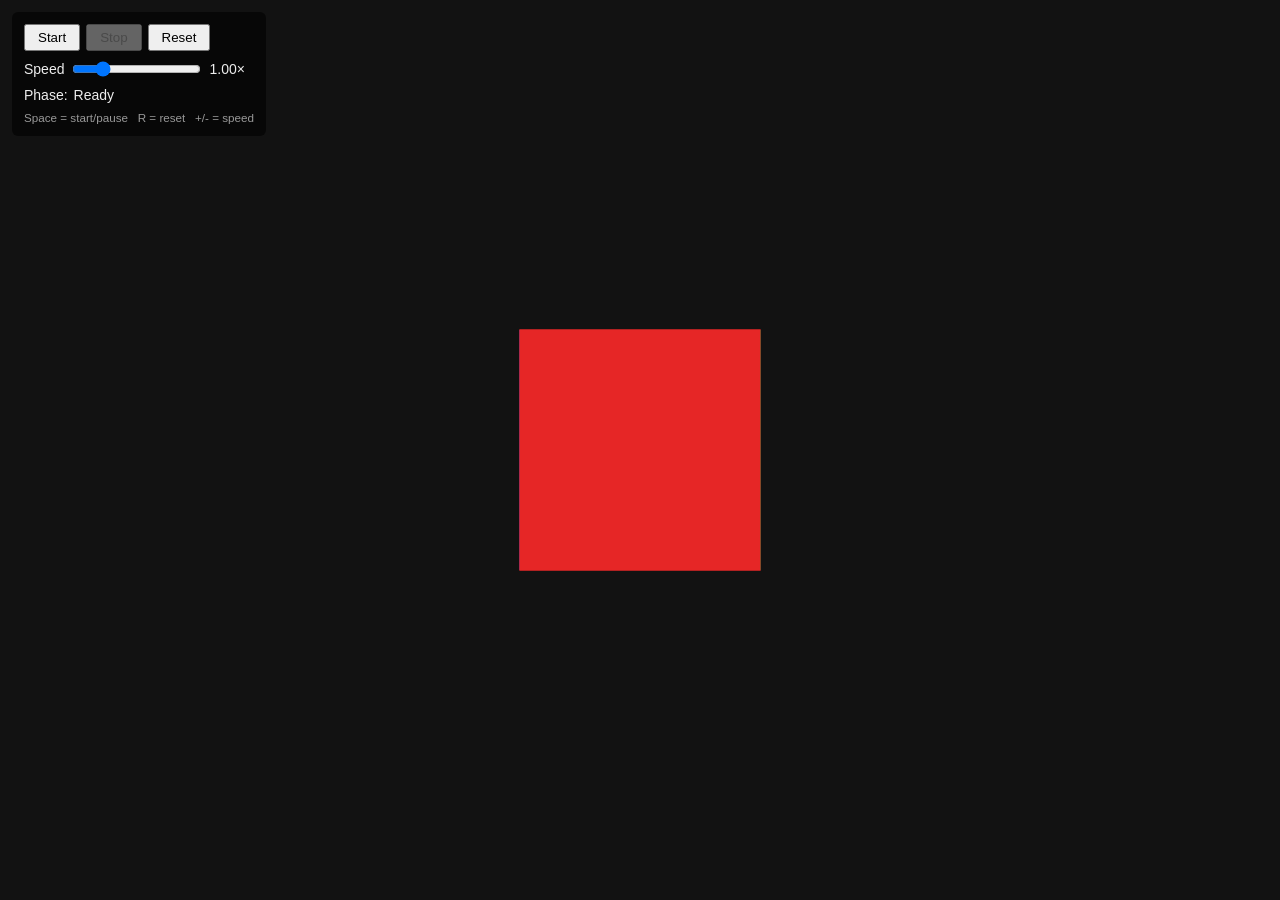
==== CPC354-Assignment-1/test/animation-test.html @ 3d74e36f "Add first animation code and a test model" ====
<!DOCTYPE html>
<html lang="en">
<head>
<meta charset="utf-8">
<title>Animation Test</title>
<!--
    Test page for the animation subsystem (src/animation/).
    Draws a coloured cube instead of the word logo so the animation can be
    checked before the geometry and rendering code exist.
    Open this file directly in a browser; no server needed.

    Face colours:  front = red, back = cyan, right = green,
                   left = magenta, top = yellow, bottom = blue
    "Rotate right" should swing the red face towards the green side.
-->
<style>
    html, body { margin: 0; height: 100%; background: #111; color: #eee; font: 14px Arial, sans-serif; }
    canvas     { display: block; width: 100%; height: 100%; }
    #panel     { position: absolute; top: 12px; left: 12px; padding: 12px; background: rgba(0,0,0,0.6);
                 border-radius: 6px; display: flex; flex-direction: column; gap: 8px; }
    #panel div { display: flex; gap: 6px; align-items: center; }
    button     { padding: 4px 12px; }
    small      { color: #999; }
</style>
</head>
<body>
<canvas id="gl-canvas"></canvas>

<div id="panel">
    <div>
        <button id="startBtn">Start</button>
        <button id="stopBtn">Stop</button>
        <button id="resetBtn">Reset</button>
    </div>
    <div>
        <label for="speedSlider">Speed</label>
        <input id="speedSlider" type="range" min="15" max="240" step="15" value="60">
        <span id="speedValue"></span>
    </div>
    <div>Phase: <span id="phaseLabel"></span></div>
    <small>Space = start/pause &nbsp; R = reset &nbsp; +/- = speed</small>
</div>

<!-- Real MV.js (currently empty; the fallback below fills in until it is added) -->
<script src="../Common/MV.js"></script>
<script>
// Temporary stand-ins for the four MV.js functions animation.js needs.
// Matrices are row-major arrays of rows, like Angel's. Skipped automatically
// once the real MV.js defines mat4.
if (typeof mat4 === "undefined") {
    window.mat4 = function () {
        return [[1, 0, 0, 0], [0, 1, 0, 0], [0, 0, 1, 0], [0, 0, 0, 1]];
    };
    window.translate = function (x, y, z) {
        return [[1, 0, 0, x], [0, 1, 0, y], [0, 0, 1, z], [0, 0, 0, 1]];
    };
    window.rotate = function (angle, axis) {
        var len = Math.hypot(axis[0], axis[1], axis[2]);
        var x = axis[0] / len, y = axis[1] / len, z = axis[2] / len;
        var c = Math.cos(angle * Math.PI / 180), s = Math.sin(angle * Math.PI / 180), o = 1 - c;
        return [
            [x * x * o + c,     x * y * o - z * s, x * z * o + y * s, 0],
            [x * y * o + z * s, y * y * o + c,     y * z * o - x * s, 0],
            [x * z * o - y * s, y * z * o + x * s, z * z * o + c,     0],
            [0, 0, 0, 1]
        ];
    };
    window.mult = function (a, b) { return mul4(a, b); };
}

// 4x4 multiply that reads m[row][col], so it works with both the
// stand-ins and real MV.js matrices.
function mul4(a, b) {
    var r = [[0, 0, 0, 0], [0, 0, 0, 0], [0, 0, 0, 0], [0, 0, 0, 0]];
    for (var i = 0; i < 4; i++)
        for (var j = 0; j < 4; j++)
            for (var k = 0; k < 4; k++)
                r[i][j] += a[i][k] * b[k][j];
    return r;
}
</script>

<script src="../src/animation/phases.js"></script>
<script src="../src/animation/animation.js"></script>
<script src="../src/animation/animationControls.js"></script>

<script>
// ---------------- Minimal cube renderer (test only) ----------------

var VERTEX_SHADER = [
    "attribute vec3 aPosition;",
    "attribute vec3 aColor;",
    "uniform mat4 uMVP;",
    "varying vec3 vColor;",
    "void main() {",
    "    vColor = aColor;",
    "    gl_Position = uMVP * vec4(aPosition, 1.0);",
    "}"
].join("\n");

var FRAGMENT_SHADER = [
    "precision mediump float;",
    "varying vec3 vColor;",
    "void main() { gl_FragColor = vec4(vColor, 1.0); }"
].join("\n");

var gl, canvas, program, uMVP;
var vertexCount = 0;

// Unit cube centred on the origin: 6 faces x 2 triangles x 3 vertices.
function buildCube() {
    var p = [
        [-0.5, -0.5,  0.5], [ 0.5, -0.5,  0.5], [ 0.5,  0.5,  0.5], [-0.5,  0.5,  0.5],  // 0-3 front (z+)
        [-0.5, -0.5, -0.5], [ 0.5, -0.5, -0.5], [ 0.5,  0.5, -0.5], [-0.5,  0.5, -0.5]   // 4-7 back (z-)
    ];
    var faces = [
        { v: [0, 1, 2, 3], color: [0.90, 0.15, 0.15] },  // front  - red
        { v: [5, 4, 7, 6], color: [0.15, 0.80, 0.85] },  // back   - cyan
        { v: [1, 5, 6, 2], color: [0.20, 0.75, 0.25] },  // right  - green
        { v: [4, 0, 3, 7], color: [0.80, 0.25, 0.80] },  // left   - magenta
        { v: [3, 2, 6, 7], color: [0.95, 0.85, 0.20] },  // top    - yellow
        { v: [4, 5, 1, 0], color: [0.20, 0.35, 0.90] }   // bottom - blue
    ];

    var positions = [], colors = [];
    faces.forEach(function (f) {
        [0, 1, 2, 0, 2, 3].forEach(function (i) {        // quad -> two triangles
            positions.push.apply(positions, p[f.v[i]]);
            colors.push.apply(colors, f.color);
        });
    });
    return { positions: positions, colors: colors };
}

function compileShader(type, source) {
    var s = gl.createShader(type);
    gl.shaderSource(s, source);
    gl.compileShader(s);
    if (!gl.getShaderParameter(s, gl.COMPILE_STATUS)) throw new Error(gl.getShaderInfoLog(s));
    return s;
}

function bindAttribute(name, data) {
    var buffer = gl.createBuffer();
    gl.bindBuffer(gl.ARRAY_BUFFER, buffer);
    gl.bufferData(gl.ARRAY_BUFFER, new Float32Array(data), gl.STATIC_DRAW);
    var loc = gl.getAttribLocation(program, name);
    gl.vertexAttribPointer(loc, 3, gl.FLOAT, false, 0, 0);
    gl.enableVertexAttribArray(loc);
}

// Standard perspective matrix (row-major).
function perspectiveMatrix(fovyDeg, aspect, near, far) {
    var f = 1 / Math.tan(fovyDeg * Math.PI / 360);
    return [
        [f / aspect, 0, 0, 0],
        [0, f, 0, 0],
        [0, 0, (far + near) / (near - far), 2 * far * near / (near - far)],
        [0, 0, -1, 0]
    ];
}

// Row-major matrix -> column-major Float32Array for WebGL.
function toColumnMajor(m) {
    var out = new Float32Array(16);
    for (var c = 0; c < 4; c++)
        for (var r = 0; r < 4; r++)
            out[c * 4 + r] = m[r][c];
    return out;
}

function resizeCanvas() {
    canvas.width  = canvas.clientWidth  * window.devicePixelRatio;
    canvas.height = canvas.clientHeight * window.devicePixelRatio;
    gl.viewport(0, 0, canvas.width, canvas.height);
    render();
}

function render() {
    var projection = perspectiveMatrix(45, canvas.width / canvas.height, 0.1, 100);
    var view = [[1, 0, 0, 0], [0, 1, 0, 0], [0, 0, 1, -5], [0, 0, 0, 1]];  // camera at z = 5
    var mvp = mul4(mul4(projection, view), getAnimationModelMatrix());

    gl.clear(gl.COLOR_BUFFER_BIT | gl.DEPTH_BUFFER_BIT);
    gl.uniformMatrix4fv(uMVP, false, toColumnMajor(mvp));
    gl.drawArrays(gl.TRIANGLES, 0, vertexCount);
}

window.onload = function () {
    canvas = document.getElementById("gl-canvas");
    gl = canvas.getContext("webgl");
    if (!gl) { alert("WebGL is not available"); return; }

    program = gl.createProgram();
    gl.attachShader(program, compileShader(gl.VERTEX_SHADER, VERTEX_SHADER));
    gl.attachShader(program, compileShader(gl.FRAGMENT_SHADER, FRAGMENT_SHADER));
    gl.linkProgram(program);
    gl.useProgram(program);
    uMVP = gl.getUniformLocation(program, "uMVP");

    var cube = buildCube();
    bindAttribute("aPosition", cube.positions);
    bindAttribute("aColor", cube.colors);
    vertexCount = cube.positions.length / 3;

    gl.clearColor(0.07, 0.07, 0.07, 1);
    gl.enable(gl.DEPTH_TEST);

    // Hook into the animation subsystem, exactly as main.js will.
    setRenderCallback(render);
    initAnimationControls();

    window.addEventListener("resize", resizeCanvas);
    resizeCanvas();
};
</script>
</body>
</html>
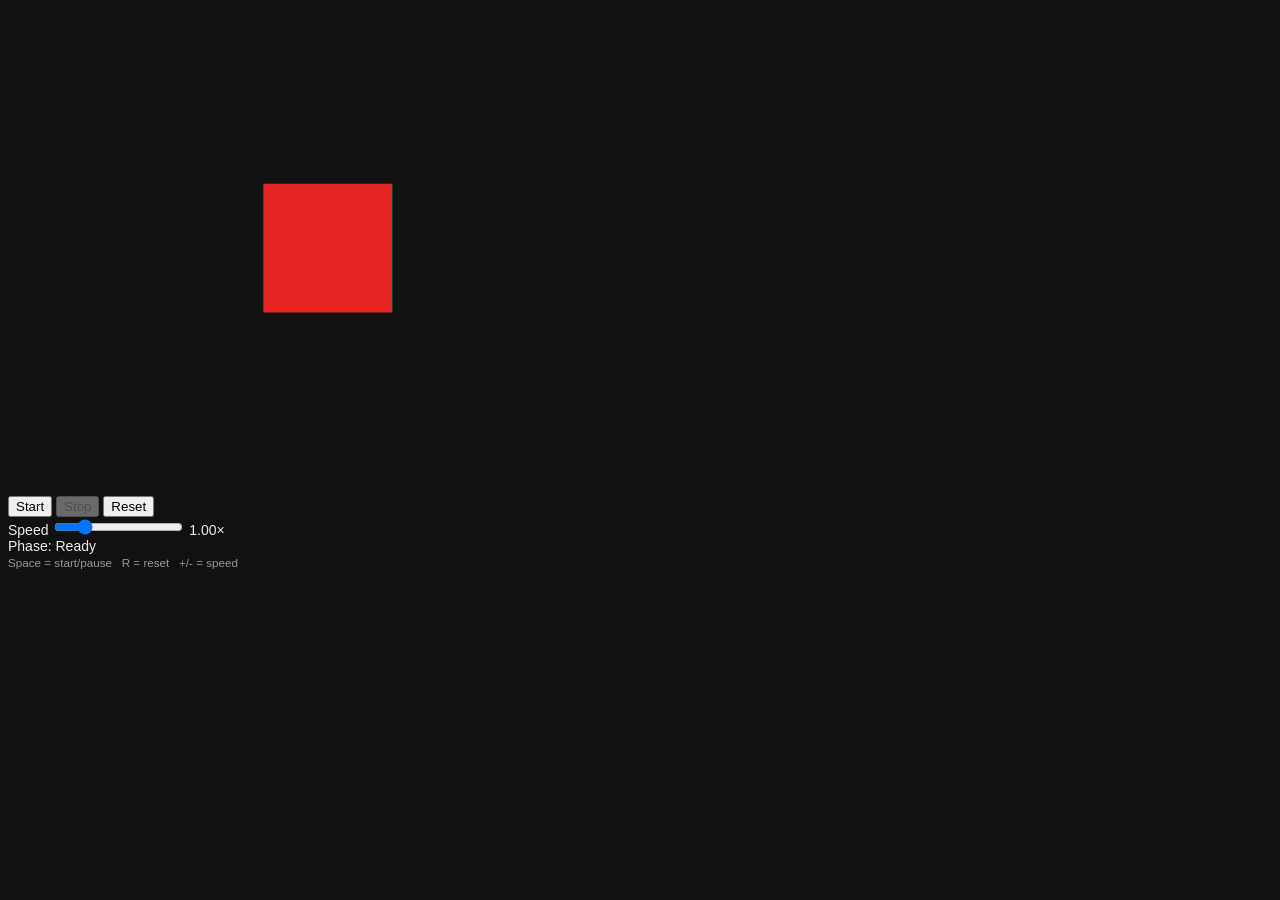
==== commit f7867ce4: "Add animation_test.html to test animation" ====
--- a/CPC354-Assignment-1/test/animation-test.html
+++ b/CPC354-Assignment-1/test/animation-test.html
@@ -4,214 +4,153 @@
 <meta charset="utf-8">
 <title>Animation Test</title>
 <!--
-    Test page for the animation subsystem (src/animation/).
-    Draws a coloured cube instead of the word logo so the animation can be
-    checked before the geometry and rendering code exist.
-    Open this file directly in a browser; no server needed.
+    Test page for src/animation/: draws a coloured cube instead of the word logo.
 
     Face colours:  front = red, back = cyan, right = green,
                    left = magenta, top = yellow, bottom = blue
     "Rotate right" should swing the red face towards the green side.
 -->
 <style>
-    html, body { margin: 0; height: 100%; background: #111; color: #eee; font: 14px Arial, sans-serif; }
-    canvas     { display: block; width: 100%; height: 100%; }
-    #panel     { position: absolute; top: 12px; left: 12px; padding: 12px; background: rgba(0,0,0,0.6);
-                 border-radius: 6px; display: flex; flex-direction: column; gap: 8px; }
-    #panel div { display: flex; gap: 6px; align-items: center; }
-    button     { padding: 4px 12px; }
-    small      { color: #999; }
+    body   { background: #111; color: #eee; font: 14px Arial, sans-serif; }
+    canvas { display: block; margin-bottom: 8px; }
+    small  { color: #999; }
 </style>
-</head>
-<body>
-<canvas id="gl-canvas"></canvas>
 
-<div id="panel">
-    <div>
-        <button id="startBtn">Start</button>
-        <button id="stopBtn">Stop</button>
-        <button id="resetBtn">Reset</button>
-    </div>
-    <div>
-        <label for="speedSlider">Speed</label>
-        <input id="speedSlider" type="range" min="15" max="240" step="15" value="60">
-        <span id="speedValue"></span>
-    </div>
-    <div>Phase: <span id="phaseLabel"></span></div>
-    <small>Space = start/pause &nbsp; R = reset &nbsp; +/- = speed</small>
-</div>
+<script id="vertex-shader" type="x-shader/x-vertex">
+attribute vec4 vPosition;
+attribute vec4 vColor;
+varying vec4 fColor;
 
-<!-- Real MV.js (currently empty; the fallback below fills in until it is added) -->
-<script src="../Common/MV.js"></script>
-<script>
-// Temporary stand-ins for the four MV.js functions animation.js needs.
-// Matrices are row-major arrays of rows, like Angel's. Skipped automatically
-// once the real MV.js defines mat4.
-if (typeof mat4 === "undefined") {
-    window.mat4 = function () {
-        return [[1, 0, 0, 0], [0, 1, 0, 0], [0, 0, 1, 0], [0, 0, 0, 1]];
-    };
-    window.translate = function (x, y, z) {
-        return [[1, 0, 0, x], [0, 1, 0, y], [0, 0, 1, z], [0, 0, 0, 1]];
-    };
-    window.rotate = function (angle, axis) {
-        var len = Math.hypot(axis[0], axis[1], axis[2]);
-        var x = axis[0] / len, y = axis[1] / len, z = axis[2] / len;
-        var c = Math.cos(angle * Math.PI / 180), s = Math.sin(angle * Math.PI / 180), o = 1 - c;
-        return [
-            [x * x * o + c,     x * y * o - z * s, x * z * o + y * s, 0],
-            [x * y * o + z * s, y * y * o + c,     y * z * o - x * s, 0],
-            [x * z * o - y * s, y * z * o + x * s, z * z * o + c,     0],
-            [0, 0, 0, 1]
-        ];
-    };
-    window.mult = function (a, b) { return mul4(a, b); };
-}
+uniform mat4 modelViewMatrix;
+uniform mat4 projectionMatrix;
 
-// 4x4 multiply that reads m[row][col], so it works with both the
-// stand-ins and real MV.js matrices.
-function mul4(a, b) {
-    var r = [[0, 0, 0, 0], [0, 0, 0, 0], [0, 0, 0, 0], [0, 0, 0, 0]];
-    for (var i = 0; i < 4; i++)
-        for (var j = 0; j < 4; j++)
-            for (var k = 0; k < 4; k++)
-                r[i][j] += a[i][k] * b[k][j];
-    return r;
+void main()
+{
+    fColor = vColor;
+    gl_Position = projectionMatrix * modelViewMatrix * vPosition;
 }
 </script>
 
+<script id="fragment-shader" type="x-shader/x-fragment">
+precision mediump float;
+varying vec4 fColor;
+
+void main()
+{
+    gl_FragColor = fColor;
+}
+</script>
+
+<script src="../Common/MV.js"></script>
+<script src="../Common/initShaders.js"></script>
 <script src="../src/animation/phases.js"></script>
 <script src="../src/animation/animation.js"></script>
 <script src="../src/animation/animationControls.js"></script>
+</head>
+<body>
+<canvas id="gl-canvas" width="640" height="480"></canvas>
+
+<div>
+    <button id="startBtn">Start</button>
+    <button id="stopBtn">Stop</button>
+    <button id="resetBtn">Reset</button>
+</div>
+<div>
+    <label for="speedSlider">Speed</label>
+    <input id="speedSlider" type="range" min="15" max="240" step="15" value="60">
+    <span id="speedValue"></span>
+</div>
+<div>Phase: <span id="phaseLabel"></span></div>
+<small>Space = start/pause &nbsp; R = reset &nbsp; +/- = speed</small>
 
 <script>
-// ---------------- Minimal cube renderer (test only) ----------------
+var gl, canvas;
+var modelViewMatrixLoc, projectionMatrixLoc;
 
-var VERTEX_SHADER = [
-    "attribute vec3 aPosition;",
-    "attribute vec3 aColor;",
-    "uniform mat4 uMVP;",
-    "varying vec3 vColor;",
-    "void main() {",
-    "    vColor = aColor;",
-    "    gl_Position = uMVP * vec4(aPosition, 1.0);",
-    "}"
-].join("\n");
+var points = [];
+var colors = [];
 
-var FRAGMENT_SHADER = [
-    "precision mediump float;",
-    "varying vec3 vColor;",
-    "void main() { gl_FragColor = vec4(vColor, 1.0); }"
-].join("\n");
+var vertices = [
+    vec4(-0.5, -0.5,  0.5, 1.0),   // 0-3 front (z+)
+    vec4( 0.5, -0.5,  0.5, 1.0),
+    vec4( 0.5,  0.5,  0.5, 1.0),
+    vec4(-0.5,  0.5,  0.5, 1.0),
+    vec4(-0.5, -0.5, -0.5, 1.0),   // 4-7 back (z-)
+    vec4( 0.5, -0.5, -0.5, 1.0),
+    vec4( 0.5,  0.5, -0.5, 1.0),
+    vec4(-0.5,  0.5, -0.5, 1.0)
+];
 
-var gl, canvas, program, uMVP;
-var vertexCount = 0;
+var eye = vec3(0.0, 0.0, 5.0);   // camera at z = 5
+var at  = vec3(0.0, 0.0, 0.0);
+var up  = vec3(0.0, 1.0, 0.0);
 
-// Unit cube centred on the origin: 6 faces x 2 triangles x 3 vertices.
-function buildCube() {
-    var p = [
-        [-0.5, -0.5,  0.5], [ 0.5, -0.5,  0.5], [ 0.5,  0.5,  0.5], [-0.5,  0.5,  0.5],  // 0-3 front (z+)
-        [-0.5, -0.5, -0.5], [ 0.5, -0.5, -0.5], [ 0.5,  0.5, -0.5], [-0.5,  0.5, -0.5]   // 4-7 back (z-)
-    ];
-    var faces = [
-        { v: [0, 1, 2, 3], color: [0.90, 0.15, 0.15] },  // front  - red
-        { v: [5, 4, 7, 6], color: [0.15, 0.80, 0.85] },  // back   - cyan
-        { v: [1, 5, 6, 2], color: [0.20, 0.75, 0.25] },  // right  - green
-        { v: [4, 0, 3, 7], color: [0.80, 0.25, 0.80] },  // left   - magenta
-        { v: [3, 2, 6, 7], color: [0.95, 0.85, 0.20] },  // top    - yellow
-        { v: [4, 5, 1, 0], color: [0.20, 0.35, 0.90] }   // bottom - blue
-    ];
-
-    var positions = [], colors = [];
-    faces.forEach(function (f) {
-        [0, 1, 2, 0, 2, 3].forEach(function (i) {        // quad -> two triangles
-            positions.push.apply(positions, p[f.v[i]]);
-            colors.push.apply(colors, f.color);
-        });
-    });
-    return { positions: positions, colors: colors };
+// Two triangles per face, all six vertices in the face colour.
+function quad(a, b, c, d, color) {
+    var indices = [a, b, c, a, c, d];
+    for (var i = 0; i < indices.length; i++) {
+        points.push(vertices[indices[i]]);
+        colors.push(color);
+    }
 }
 
-function compileShader(type, source) {
-    var s = gl.createShader(type);
-    gl.shaderSource(s, source);
-    gl.compileShader(s);
-    if (!gl.getShaderParameter(s, gl.COMPILE_STATUS)) throw new Error(gl.getShaderInfoLog(s));
-    return s;
-}
-
-function bindAttribute(name, data) {
-    var buffer = gl.createBuffer();
-    gl.bindBuffer(gl.ARRAY_BUFFER, buffer);
-    gl.bufferData(gl.ARRAY_BUFFER, new Float32Array(data), gl.STATIC_DRAW);
-    var loc = gl.getAttribLocation(program, name);
-    gl.vertexAttribPointer(loc, 3, gl.FLOAT, false, 0, 0);
-    gl.enableVertexAttribArray(loc);
-}
-
-// Standard perspective matrix (row-major).
-function perspectiveMatrix(fovyDeg, aspect, near, far) {
-    var f = 1 / Math.tan(fovyDeg * Math.PI / 360);
-    return [
-        [f / aspect, 0, 0, 0],
-        [0, f, 0, 0],
-        [0, 0, (far + near) / (near - far), 2 * far * near / (near - far)],
-        [0, 0, -1, 0]
-    ];
-}
-
-// Row-major matrix -> column-major Float32Array for WebGL.
-function toColumnMajor(m) {
-    var out = new Float32Array(16);
-    for (var c = 0; c < 4; c++)
-        for (var r = 0; r < 4; r++)
-            out[c * 4 + r] = m[r][c];
-    return out;
-}
-
-function resizeCanvas() {
-    canvas.width  = canvas.clientWidth  * window.devicePixelRatio;
-    canvas.height = canvas.clientHeight * window.devicePixelRatio;
-    gl.viewport(0, 0, canvas.width, canvas.height);
-    render();
+function colorCube() {
+    quad(0, 1, 2, 3, vec4(0.90, 0.15, 0.15, 1.0));  // front
+    quad(5, 4, 7, 6, vec4(0.15, 0.80, 0.85, 1.0));  // back
+    quad(1, 5, 6, 2, vec4(0.20, 0.75, 0.25, 1.0));  // right
+    quad(4, 0, 3, 7, vec4(0.80, 0.25, 0.80, 1.0));  // left
+    quad(3, 2, 6, 7, vec4(0.95, 0.85, 0.20, 1.0));  // top
+    quad(4, 5, 1, 0, vec4(0.20, 0.35, 0.90, 1.0));  // bottom
 }
 
 function render() {
-    var projection = perspectiveMatrix(45, canvas.width / canvas.height, 0.1, 100);
-    var view = [[1, 0, 0, 0], [0, 1, 0, 0], [0, 0, 1, -5], [0, 0, 0, 1]];  // camera at z = 5
-    var mvp = mul4(mul4(projection, view), getAnimationModelMatrix());
+    gl.clear(gl.COLOR_BUFFER_BIT | gl.DEPTH_BUFFER_BIT);
 
-    gl.clear(gl.COLOR_BUFFER_BIT | gl.DEPTH_BUFFER_BIT);
-    gl.uniformMatrix4fv(uMVP, false, toColumnMajor(mvp));
-    gl.drawArrays(gl.TRIANGLES, 0, vertexCount);
+    var modelViewMatrix  = mult(lookAt(eye, at, up), getAnimationModelMatrix());
+    var projectionMatrix = perspective(45, canvas.width / canvas.height, 0.1, 100);
+
+    gl.uniformMatrix4fv(modelViewMatrixLoc, false, flatten(modelViewMatrix));
+    gl.uniformMatrix4fv(projectionMatrixLoc, false, flatten(projectionMatrix));
+
+    gl.drawArrays(gl.TRIANGLES, 0, points.length);
 }
 
-window.onload = function () {
+window.onload = function init() {
     canvas = document.getElementById("gl-canvas");
     gl = canvas.getContext("webgl");
-    if (!gl) { alert("WebGL is not available"); return; }
+    if (!gl) { alert("WebGL isn't available"); return; }
 
-    program = gl.createProgram();
-    gl.attachShader(program, compileShader(gl.VERTEX_SHADER, VERTEX_SHADER));
-    gl.attachShader(program, compileShader(gl.FRAGMENT_SHADER, FRAGMENT_SHADER));
-    gl.linkProgram(program);
-    gl.useProgram(program);
-    uMVP = gl.getUniformLocation(program, "uMVP");
-
-    var cube = buildCube();
-    bindAttribute("aPosition", cube.positions);
-    bindAttribute("aColor", cube.colors);
-    vertexCount = cube.positions.length / 3;
-
-    gl.clearColor(0.07, 0.07, 0.07, 1);
+    gl.viewport(0, 0, canvas.width, canvas.height);
+    gl.clearColor(0.07, 0.07, 0.07, 1.0);
     gl.enable(gl.DEPTH_TEST);
 
-    // Hook into the animation subsystem, exactly as main.js will.
+    var program = initShaders(gl, "vertex-shader", "fragment-shader");
+    gl.useProgram(program);
+
+    colorCube();
+
+    var cBuffer = gl.createBuffer();
+    gl.bindBuffer(gl.ARRAY_BUFFER, cBuffer);
+    gl.bufferData(gl.ARRAY_BUFFER, flatten(colors), gl.STATIC_DRAW);
+
+    var vColor = gl.getAttribLocation(program, "vColor");
+    gl.vertexAttribPointer(vColor, 4, gl.FLOAT, false, 0, 0);
+    gl.enableVertexAttribArray(vColor);
+
+    var vBuffer = gl.createBuffer();
+    gl.bindBuffer(gl.ARRAY_BUFFER, vBuffer);
+    gl.bufferData(gl.ARRAY_BUFFER, flatten(points), gl.STATIC_DRAW);
+
+    var vPosition = gl.getAttribLocation(program, "vPosition");
+    gl.vertexAttribPointer(vPosition, 4, gl.FLOAT, false, 0, 0);
+    gl.enableVertexAttribArray(vPosition);
+
+    modelViewMatrixLoc  = gl.getUniformLocation(program, "modelViewMatrix");
+    projectionMatrixLoc = gl.getUniformLocation(program, "projectionMatrix");
+
     setRenderCallback(render);
     initAnimationControls();
-
-    window.addEventListener("resize", resizeCanvas);
-    resizeCanvas();
+    render();
 };
 </script>
 </body>
